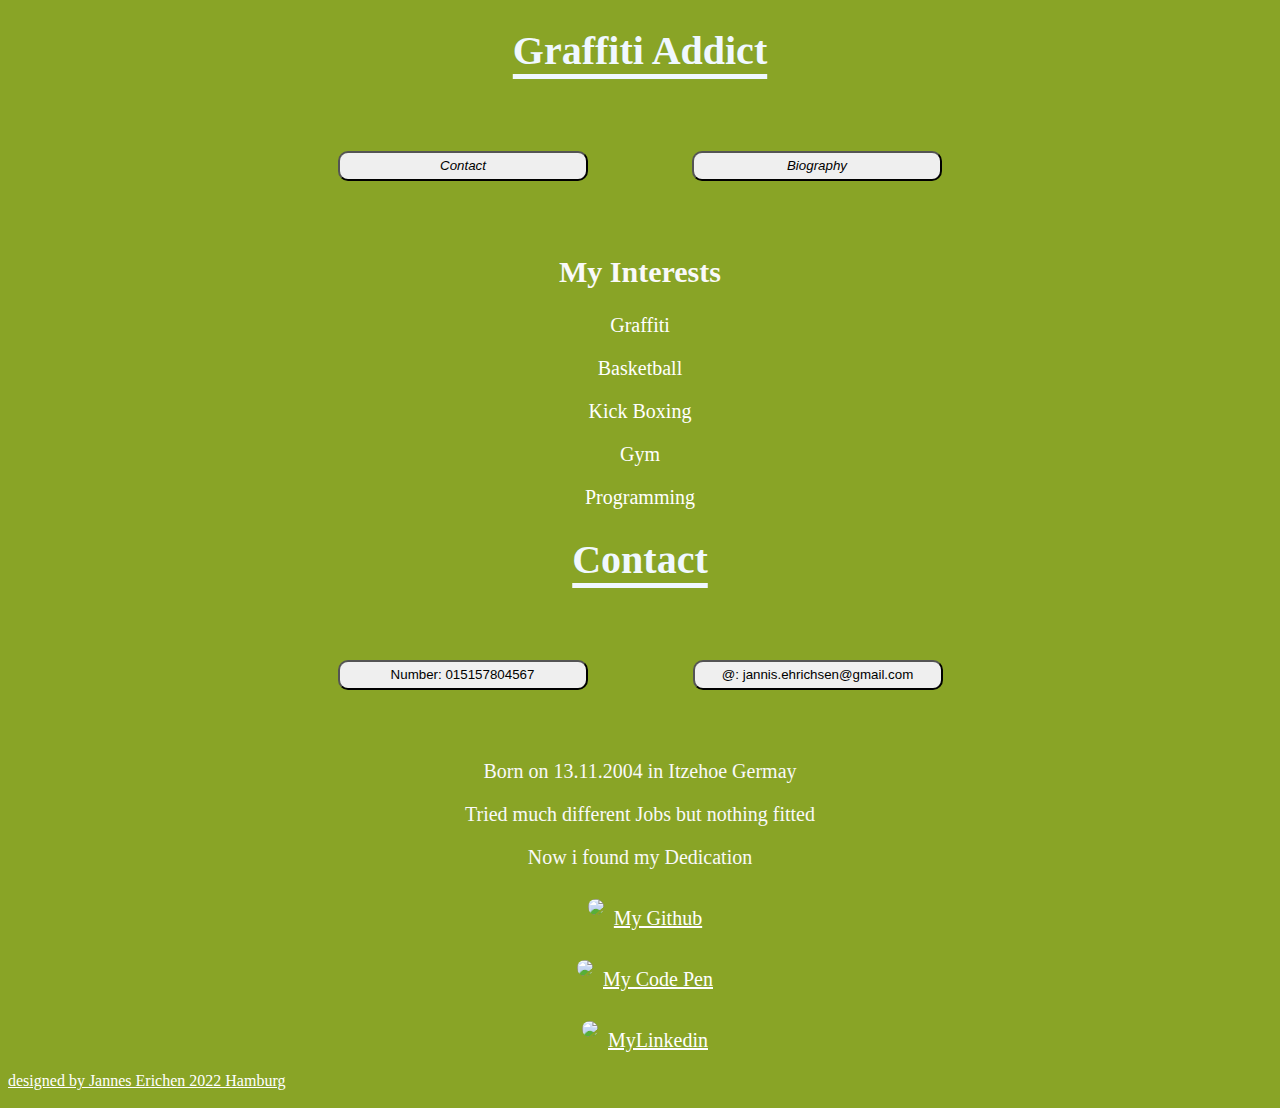
==== index.html @ e7b3bae0 "new feat added" ====
<!DOCTYPE html>
<html lang="en">
  <head>
    <meta charset="UTF-8" />
    <meta http-equiv="X-UA-Compatible" content="IE=edge" />
    <meta name="viewport" content="width=device-width, initial-scale=1.0" />
    <title>Document</title>
  <link rel="stylesheet" href="styles.css" />
  <style>
    div {
  width: 280px;
  height: 10px;
  background-color: (137, 164, 38);
  animation-name: example;
  animation-duration: 30s;
  border-radius: 15px;
}

@keyframes example {
  from {background-color: orange;}
  to {background-color:aqua;}
}
  </style>
</head>
  <body>
    <header>
    <h1>Graffiti Addict</h1>
    <button><em>Contact</em></button>

    <button><em>Biography</em></button>
   
</header>
<section>
<h2>My Interests</h2>
    <a>
      <p>Graffiti</p>
      <p>Basketball</p>
      <p>Kick Boxing</p>
      <p>Gym</p>
      <p>Programming</p>
    </a>
   </section>
    <section>
   <h1>Contact</h1>
    <button>Number: 015157804567</button> 
    <button>@: jannis.ehrichsen@gmail.com</button>
</section>

<section>
    <p>Born on 13.11.2004 in Itzehoe Germay</p>
    <p>Tried much different Jobs but nothing fitted</p>
    <p>Now i found my Dedication </p>
</section>


<section>
<figure>
    <img src="https://github.githubassets.com/images/modules/logos_page/GitHub-Mark.png"
<figcaption><a href="https://github.com/janneserichsen">My Github </a></figcaption>
</figure>
<figure>
<img src="https://static.codepen.io/assets/social/facebook-default-05cf522ae1d4c215ae0f09d866d97413a2204b6c9339c6e7a1b96ab1d4a7340f.png"
    <figcaption><a href="https://codepen.io/janneserichsen-the-sans">My Code Pen</a></figcaption>
</figure>

<figure>
<img src="https://heise.cloudimg.io/width/600/q75.png-lossy-75.webp-lossy-75.foil1/_www-heise-de_/tipps-tricks/imgs/96/2/7/2/3/9/1/2/Bildschirmfoto_2019-08-01_um_11-f0063c46d2ff2e8f.png"
<figcaption><a href="https://www.linkedin.com/in/jannes-erichsen-a01597257/">MyLinkedin</a></figcaption>
</figure>
</section>



    

<a href="https://github.com/settings/profile">designed by Jannes Erichen 2022 Hamburg</a>
<div></div>
</body>
</html>
---- styles.css ----
* {
  box-sizing: border-box;
}
body {
  font-size: 16px;
  background-color: rgb(137, 164, 38);
}

section {
  color: rgb(249, 249, 249);
  font-size: 20px;
  text-align: center;
}
h1 {
  font-size: 40px;
  color: aliceblue;
  text-decoration: underline;
  text-underline-offset: 10px;
  text-decoration-thickness: 5px;
  text-align: center;
}
img {
  margin: 10px 10px;
  width: 200px;
  border: 0px;
  border-radius: 15px;
  border: 7px;
}
button {
    width: 250px;
    height: 30px;
    box-shadow: 10px
    border: 5px;
    border-radius: 10px;
    margin: 50px;
    text-align: center;
}

header {
    text-align: center;
}
.caption {
    color:aliceblue;
}
a {
    color: white;
}
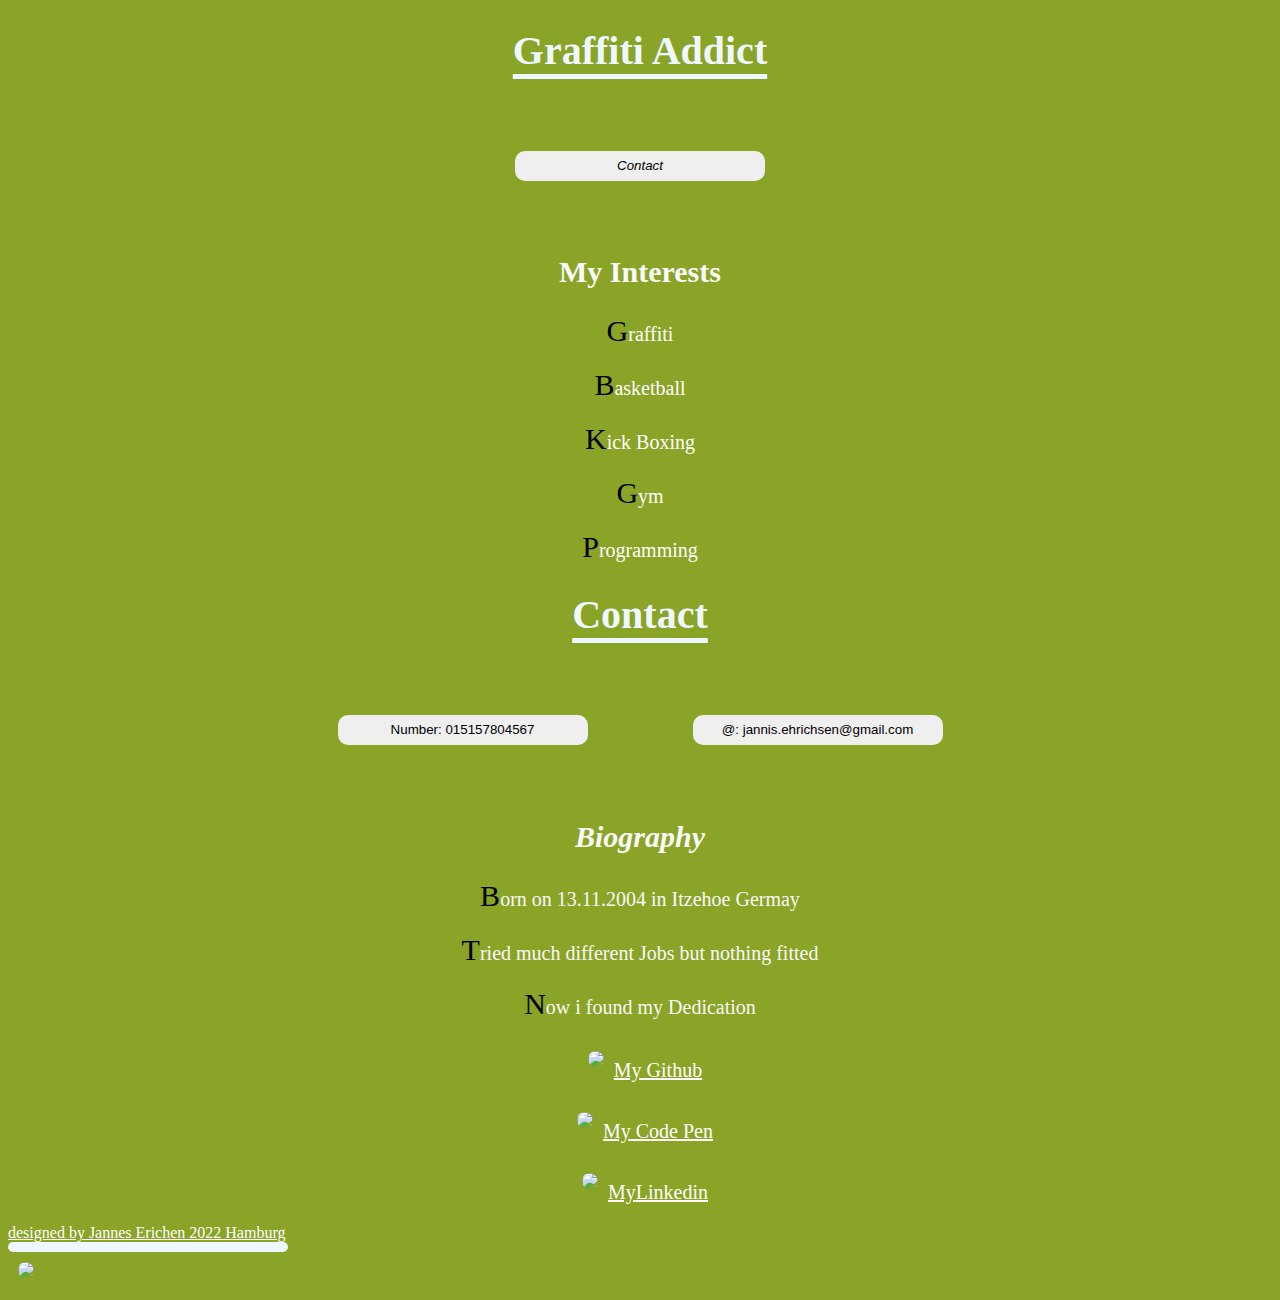
==== commit 4bd98b3c: "fixed some styling issues" ====
--- a/index.html
+++ b/index.html
@@ -10,15 +10,26 @@
     div {
   width: 280px;
   height: 10px;
-  background-color: (137, 164, 38);
+  background-color:aliceblue;
   animation-name: example;
-  animation-duration: 30s;
+  animation-duration: 20s;
   border-radius: 15px;
 }
-
+div {
+  width: 280px;
+  height: 10px;
+  background-color: aliceblue;
+  animation-name: example;
+  animation-duration: 10s;
+  border-radius: 15px;
+}
+@keyframes example {
+  from {background-color: pink;}
+  to {background-color:#620dc9  ;}
+}
 @keyframes example {
   from {background-color: orange;}
-  to {background-color:aqua;}
+  to {background-color:hsl(277, 84%, 45%)  ;}
 }
   </style>
 </head>
@@ -27,7 +38,7 @@
     <h1>Graffiti Addict</h1>
     <button><em>Contact</em></button>
 
-    <button><em>Biography</em></button>
+    
    
 </header>
 <section>
@@ -47,6 +58,7 @@
 </section>
 
 <section>
+    <h2><em>Biography</em></h2>
     <p>Born on 13.11.2004 in Itzehoe Germay</p>
     <p>Tried much different Jobs but nothing fitted</p>
     <p>Now i found my Dedication </p>
@@ -75,5 +87,6 @@
 
 <a href="https://github.com/settings/profile">designed by Jannes Erichen 2022 Hamburg</a>
 <div></div>
+<img src="https://media0.giphy.com/media/3ov9jS6BHMJh8THID6/giphy.gif"
 </body>
 </html>
--- a/styles.css
+++ b/styles.css
@@ -27,21 +27,25 @@
   border: 7px;
 }
 button {
-    width: 250px;
-    height: 30px;
-    box-shadow: 10px
-    border: 5px;
-    border-radius: 10px;
-    margin: 50px;
-    text-align: center;
+  width: 250px;
+  height: 30px;
+  box-shadow: 10px;
+  border: 5px;
+  border-radius: 10px;
+  margin: 50px;
+  text-align: center;
 }
 
 header {
-    text-align: center;
+  text-align: center;
 }
 .caption {
-    color:aliceblue;
+  color: aliceblue;
 }
 a {
-    color: white;
+  color: white;
 }
+p::first-letter {
+  font-size: 30px;
+  color: black;
+}
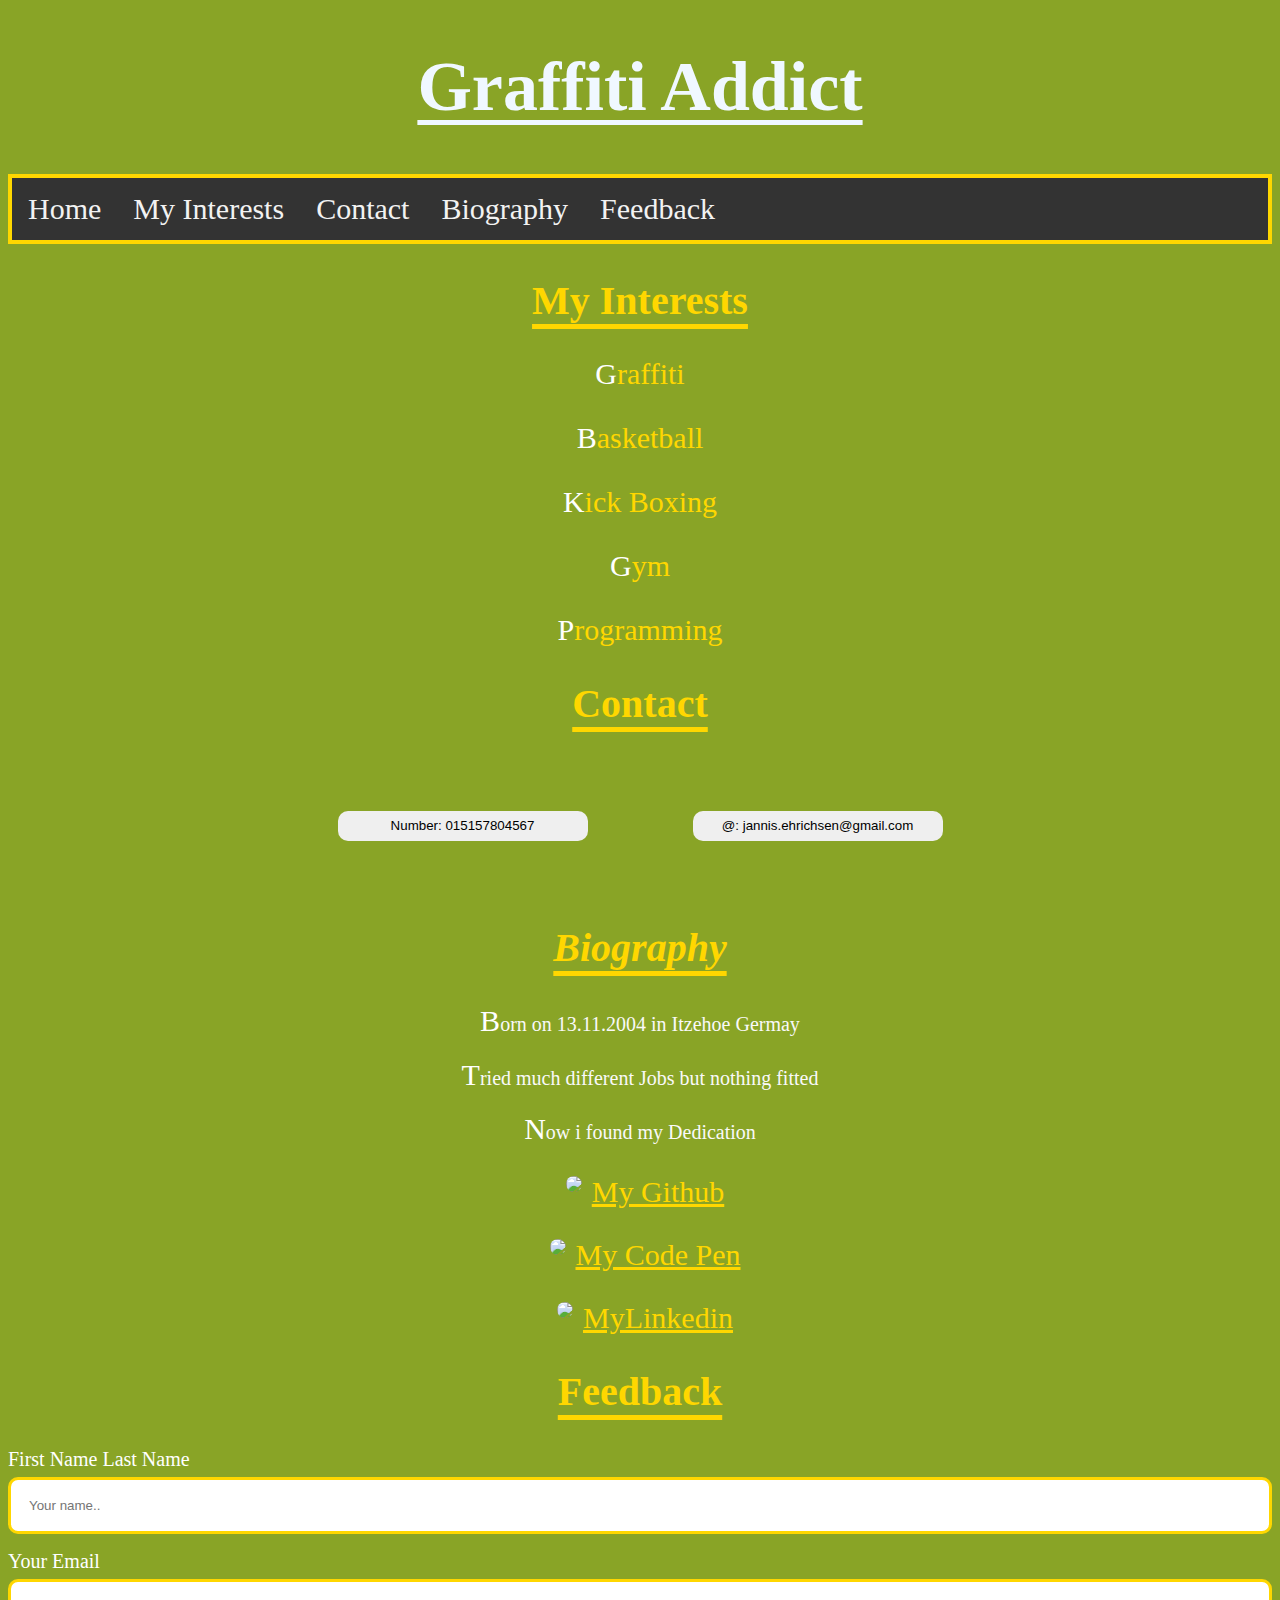
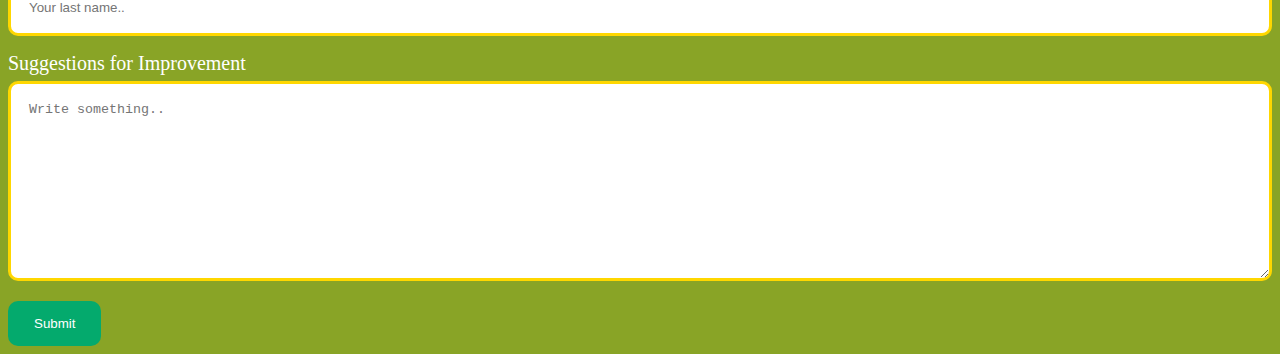
==== commit b54d6232: "Nav bar plus contact forum" ====
--- a/index.html
+++ b/index.html
@@ -7,37 +7,20 @@
     <title>Document</title>
   <link rel="stylesheet" href="styles.css" />
   <style>
-    div {
-  width: 280px;
-  height: 10px;
-  background-color:aliceblue;
-  animation-name: example;
-  animation-duration: 20s;
-  border-radius: 15px;
-}
-div {
-  width: 280px;
-  height: 10px;
-  background-color: aliceblue;
-  animation-name: example;
-  animation-duration: 10s;
-  border-radius: 15px;
-}
-@keyframes example {
-  from {background-color: pink;}
-  to {background-color:#620dc9  ;}
-}
-@keyframes example {
-  from {background-color: orange;}
-  to {background-color:hsl(277, 84%, 45%)  ;}
-}
+    
   </style>
 </head>
   <body>
     <header>
     <h1>Graffiti Addict</h1>
-    <button><em>Contact</em></button>
-
+    
+    <div class="topnav">
+        <a class="active" href="#home">Home</a>
+        <a href="#news">My Interests</a>
+        <a href="#contact">Contact</a>
+        <a href="#about">Biography</a>
+        <a href="#Feedback">Feedback</a>
+      </div>
     
    
 </header>
@@ -52,7 +35,7 @@
     </a>
    </section>
     <section>
-   <h1>Contact</h1>
+   <h2>Contact</h2>
     <button>Number: 015157804567</button> 
     <button>@: jannis.ehrichsen@gmail.com</button>
 </section>
@@ -81,12 +64,26 @@
 </figure>
 </section>
 
+<h2>Feedback</h2>
 
+<div class="container">
+    <form action="action_page.php">
+  
+      <label for="fname">First Name Last Name</label>
+      <input type="text" id="fname" name="firstname" placeholder="Your name..">
+  
+      <label for="lname">Your Email</label>
+      <input type="text" id="lname" name="lastname" placeholder="Your last name..">
+  
+ 
+  
+      <label for="subject">Suggestions for Improvement</label>
+      <textarea id="subject" name="suggestions for improvement" placeholder="Write something.." style="height:200px"></textarea>
+  
+      <input type="submit" value="Submit">
+  
+    </form>
+</div>
 
-    
-
-<a href="https://github.com/settings/profile">designed by Jannes Erichen 2022 Hamburg</a>
-<div></div>
-<img src="https://media0.giphy.com/media/3ov9jS6BHMJh8THID6/giphy.gif"
 </body>
 </html>
--- a/styles.css
+++ b/styles.css
@@ -12,8 +12,16 @@
   text-align: center;
 }
 h1 {
+  font-size: 70px;
+  color: aliceblue;
+  text-decoration: underline;
+  text-underline-offset: 10px;
+  text-decoration-thickness: 5px;
+  text-align: center;
+}
+h2 {
   font-size: 40px;
-  color: aliceblue;
+  color: gold;
   text-decoration: underline;
   text-underline-offset: 10px;
   text-decoration-thickness: 5px;
@@ -43,9 +51,70 @@
   color: aliceblue;
 }
 a {
-  color: white;
+  color: gold;
+  font-size: 30px;
 }
 p::first-letter {
   font-size: 30px;
+  color: white;
+}
+input[type="text"],
+select,
+textarea {
+  width: 100%; 
+  padding: 18px;
+  border: 3px solid gold; 
+  border-radius: 10px; 
+  box-sizing: border-box; 
+  margin-top: 6px; 
+  margin-bottom: 16px;
+  resize: vertical; 
+}
+
+input[type="submit"] {
+  background-color: #04aa6d;
+  color: white;
+  padding: 15px 26px;
+  border: none;
+  border-radius: 10px;
+  cursor: pointer;
+}
+
+
+input[type="submit"]:hover {
+  background-color: gold;
   color: black;
 }
+
+.container {
+  border-radius: 85px;
+  background-color: 
+  padding: 20px;
+}
+
+label {
+    font-size: 20px;
+    color: white;
+}
+.topnav {
+    background-color: #333;
+    overflow: hidden;
+    border: 4px solid gold;
+  }
+  
+  .topnav a {
+    float: left;
+    color: #f2f2f2;
+    text-align: center;
+    padding: 14px 16px;
+    text-decoration: none;
+    font-size: 30px;
+  }
+  
+
+  .topnav a:hover {
+    background-color: gold;
+    color: black;
+  }
+  
+  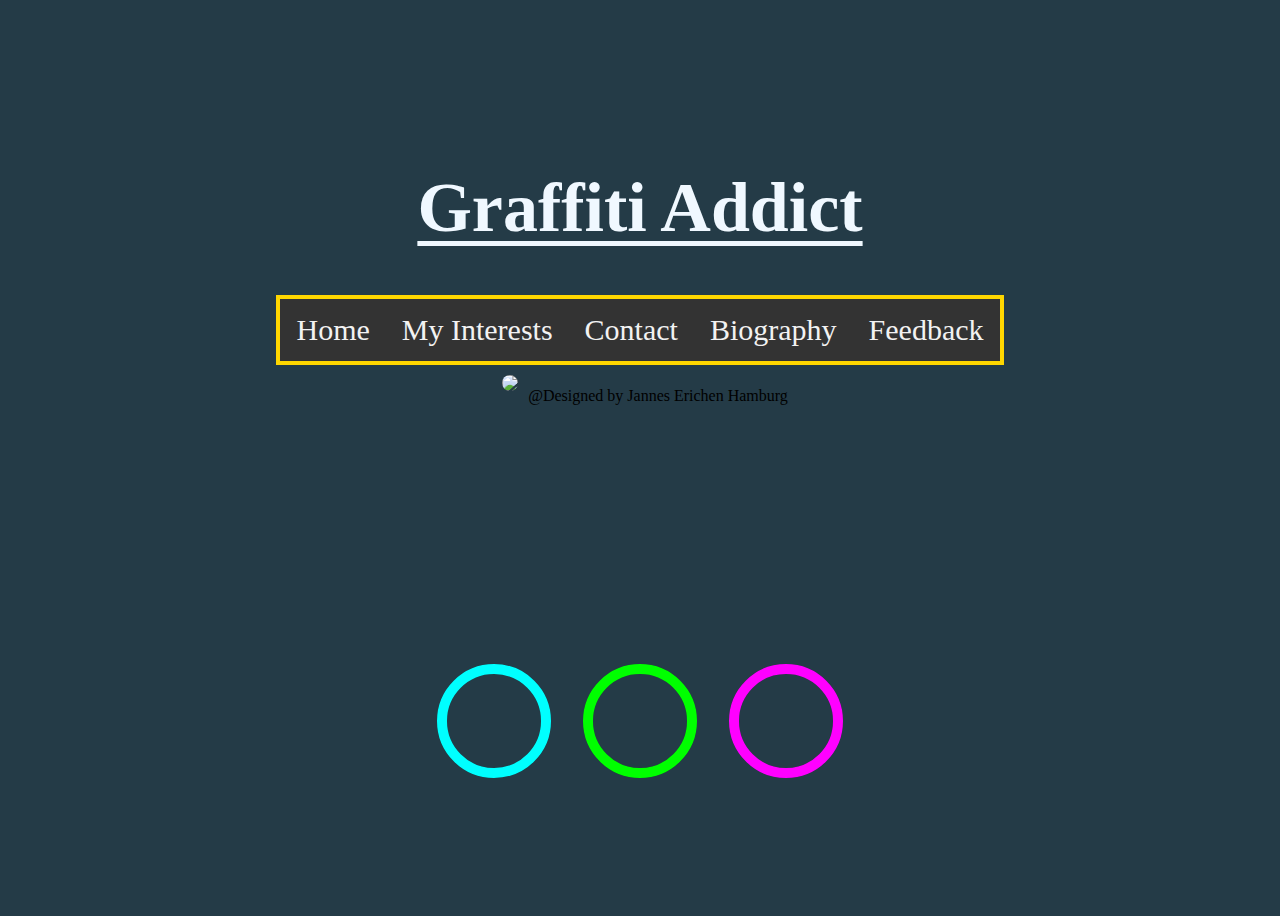
==== commit 269606fb: "animation added" ====
--- a/index.html
+++ b/index.html
@@ -5,85 +5,37 @@
     <meta http-equiv="X-UA-Compatible" content="IE=edge" />
     <meta name="viewport" content="width=device-width, initial-scale=1.0" />
     <title>Document</title>
-  <link rel="stylesheet" href="styles.css" />
-  <style>
-    
-  </style>
-</head>
+    <link rel="stylesheet" href="styles.css" />
+    <style></style>
+  </head>
   <body>
     <header>
-    <h1>Graffiti Addict</h1>
+      <h1>Graffiti Addict</h1>
+
+      <div class="topnav">
+        <a href="index.html">Home</a>
+        <a href="interest.html">My Interests</a>
+        <a href="contact.html">Contact</a>
+        <a href="bio.html">Biography</a>
+        <a href="feedback.html">Feedback</a>
+      </div>
+     <img src="https://www.artflakes.com/artwork/products/1746809/zoom/dsc3349x2.jpg?1446820412" class="class1"
+      <p>@Designed by Jannes Erichen Hamburg</p>
+    </header>
+    <div class="dashboard">
+      <svg>
+        <circle class="bg" cx="57" cy="57" r="52" />
+        <circle class="meter-1" cx="57" cy="57" r="52" />
+      </svg>
+      <svg>
+        <circle class="bg" cx="57" cy="57" r="52" />
+        <circle class="meter-2" cx="57" cy="57" r="52" />
+      </svg>
+      <svg>
+        <circle class="bg" cx="57" cy="57" r="52" />
+        <circle class="meter-3" cx="57" cy="57" r="52" />
+      </svg>
+    </div>
     
-    <div class="topnav">
-        <a class="active" href="#home">Home</a>
-        <a href="#news">My Interests</a>
-        <a href="#contact">Contact</a>
-        <a href="#about">Biography</a>
-        <a href="#Feedback">Feedback</a>
-      </div>
-    
-   
-</header>
-<section>
-<h2>My Interests</h2>
-    <a>
-      <p>Graffiti</p>
-      <p>Basketball</p>
-      <p>Kick Boxing</p>
-      <p>Gym</p>
-      <p>Programming</p>
-    </a>
-   </section>
-    <section>
-   <h2>Contact</h2>
-    <button>Number: 015157804567</button> 
-    <button>@: jannis.ehrichsen@gmail.com</button>
-</section>
-
-<section>
-    <h2><em>Biography</em></h2>
-    <p>Born on 13.11.2004 in Itzehoe Germay</p>
-    <p>Tried much different Jobs but nothing fitted</p>
-    <p>Now i found my Dedication </p>
-</section>
-
-
-<section>
-<figure>
-    <img src="https://github.githubassets.com/images/modules/logos_page/GitHub-Mark.png"
-<figcaption><a href="https://github.com/janneserichsen">My Github </a></figcaption>
-</figure>
-<figure>
-<img src="https://static.codepen.io/assets/social/facebook-default-05cf522ae1d4c215ae0f09d866d97413a2204b6c9339c6e7a1b96ab1d4a7340f.png"
-    <figcaption><a href="https://codepen.io/janneserichsen-the-sans">My Code Pen</a></figcaption>
-</figure>
-
-<figure>
-<img src="https://heise.cloudimg.io/width/600/q75.png-lossy-75.webp-lossy-75.foil1/_www-heise-de_/tipps-tricks/imgs/96/2/7/2/3/9/1/2/Bildschirmfoto_2019-08-01_um_11-f0063c46d2ff2e8f.png"
-<figcaption><a href="https://www.linkedin.com/in/jannes-erichsen-a01597257/">MyLinkedin</a></figcaption>
-</figure>
-</section>
-
-<h2>Feedback</h2>
-
-<div class="container">
-    <form action="action_page.php">
-  
-      <label for="fname">First Name Last Name</label>
-      <input type="text" id="fname" name="firstname" placeholder="Your name..">
-  
-      <label for="lname">Your Email</label>
-      <input type="text" id="lname" name="lastname" placeholder="Your last name..">
-  
- 
-  
-      <label for="subject">Suggestions for Improvement</label>
-      <textarea id="subject" name="suggestions for improvement" placeholder="Write something.." style="height:200px"></textarea>
-  
-      <input type="submit" value="Submit">
-  
-    </form>
-</div>
-
-</body>
+  </body>
 </html>
--- a/styles.css
+++ b/styles.css
@@ -20,7 +20,7 @@
   text-align: center;
 }
 h2 {
-  font-size: 40px;
+  font-size: 50px;
   color: gold;
   text-decoration: underline;
   text-underline-offset: 10px;
@@ -30,7 +30,6 @@
 img {
   margin: 10px 10px;
   width: 200px;
-  border: 0px;
   border-radius: 15px;
   border: 7px;
 }
@@ -55,20 +54,20 @@
   font-size: 30px;
 }
 p::first-letter {
-  font-size: 30px;
+  font-size: 50px;
   color: white;
 }
 input[type="text"],
 select,
 textarea {
-  width: 100%; 
+  width: 100%;
   padding: 18px;
-  border: 3px solid gold; 
-  border-radius: 10px; 
-  box-sizing: border-box; 
-  margin-top: 6px; 
+  border: 3px solid gold;
+  border-radius: 10px;
+  box-sizing: border-box;
+  margin-top: 6px;
   margin-bottom: 16px;
-  resize: vertical; 
+  resize: vertical;
 }
 
 input[type="submit"] {
@@ -80,7 +79,6 @@
   cursor: pointer;
 }
 
-
 input[type="submit"]:hover {
   background-color: gold;
   color: black;
@@ -88,33 +86,118 @@
 
 .container {
   border-radius: 85px;
-  background-color: 
   padding: 20px;
 }
 
 label {
-    font-size: 20px;
-    color: white;
+  font-size: 20px;
+  color: white;
 }
 .topnav {
-    background-color: #333;
-    overflow: hidden;
-    border: 4px solid gold;
-  }
-  
-  .topnav a {
-    float: left;
-    color: #f2f2f2;
-    text-align: center;
-    padding: 14px 16px;
-    text-decoration: none;
-    font-size: 30px;
-  }
-  
-
-  .topnav a:hover {
-    background-color: gold;
-    color: black;
-  }
-  
-  +  background-color: #333;
+  overflow: hidden;
+  border: 4px solid gold;
+}
+
+.topnav a {
+  float: left;
+  color: #f2f2f2;
+  text-align: center;
+  padding: 14px 16px;
+  text-decoration: none;
+  font-size: 30px;
+}
+
+.topnav a:hover {
+  background-color: gold;
+  color: black;
+}
+
+ul {
+  font-size: 50px;
+  text-align: center;
+  text-decoration: none;
+}
+p {
+  color: gold;
+}
+.class1 {
+  width: 700px;
+  margin: 10px 10px;
+}
+body {
+  display: grid;
+  height: 100vh;
+  place-items: center;
+  background: #243b47;
+}
+
+.dashboard {
+  display: flex;
+}
+
+svg {
+  width: 114px;
+  height: 114px;
+  margin: 1em;
+}
+
+.bg {
+  fill: none;
+  stroke-width: 10px;
+  stroke: #1a2c34;
+}
+
+[class^="meter-"] {
+  fill: none;
+  stroke-width: 10px;
+  stroke-linecap: round;
+  transform: rotate(-90deg);
+  transform-origin: 50% 50%;
+}
+
+.meter-1 {
+  stroke-dasharray: 360;
+  stroke-dashoffset: 0;
+  stroke: aqua;
+  animation: progress-1 1s ease-out;
+}
+.meter-2 {
+  stroke: lime;
+  stroke-dasharray: 360;
+  stroke-dashoffset: 0;
+  animation: progress-2 1s ease-out;
+}
+.meter-3 {
+  stroke: magenta;
+  stroke-dasharray: 360;
+  stroke-dashoffset: 0;
+  animation: progress-3 1s ease-out;
+}
+
+@keyframes progress-1 {
+  from {
+    stroke-dashoffset: 360;
+  }
+  to {
+    stroke-dashoffset: 0;
+  }
+}
+
+@keyframes progress-2 {
+  from {
+    stroke-dashoffset: 360;
+  }
+  to {
+    stroke-dashoffset: 0;
+  }
+}
+
+@keyframes progress-3 {
+  from {
+    stroke-dashoffset: 360;
+  }
+  to {
+    stroke-dashoffset: 0;
+  }
+}
